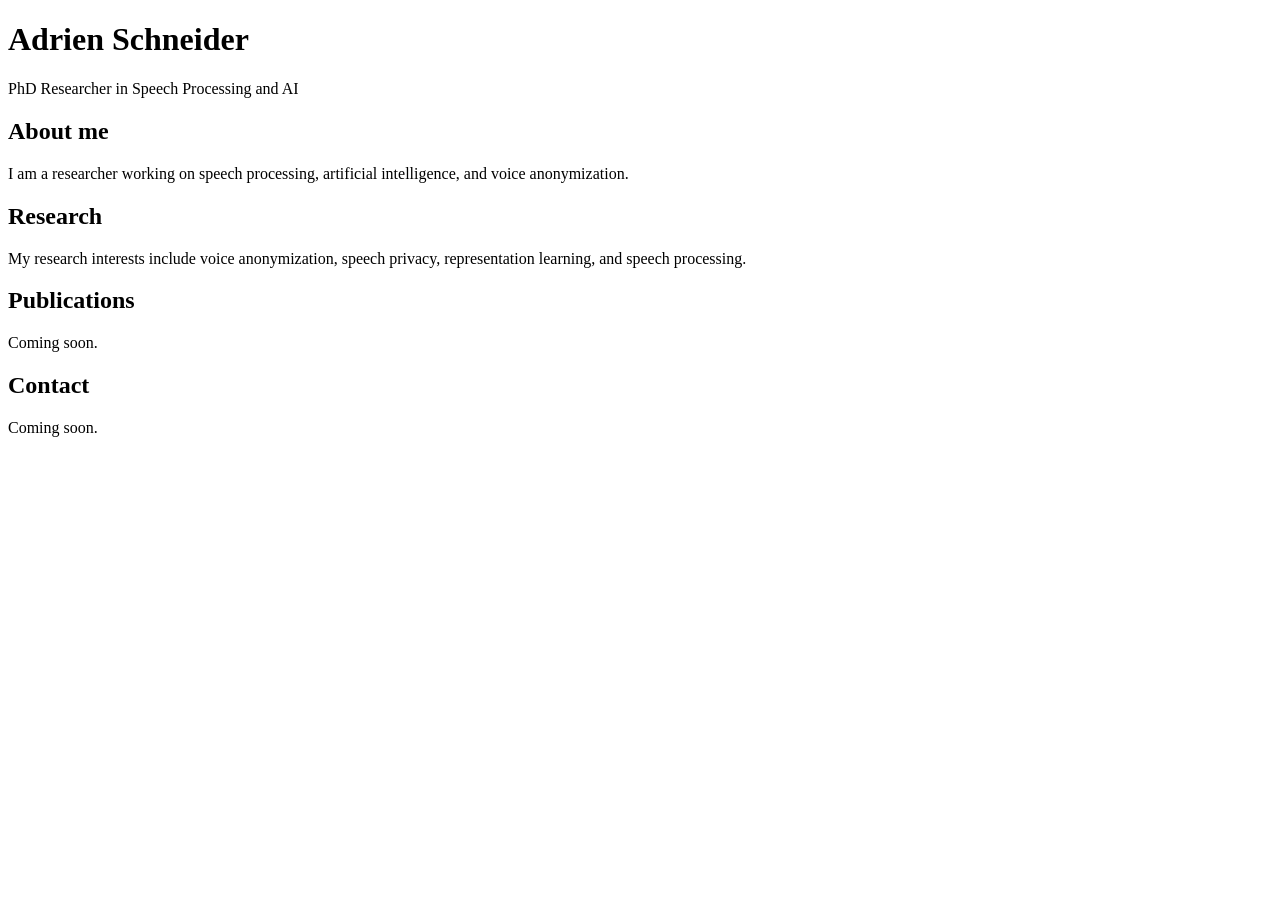
==== index.html @ f07cf277 "Create index.html with personal and research details Initial creation of index.html with personal in" ====
<!DOCTYPE html>
<html lang="en">
<head>
    <meta charset="UTF-8">
    <meta name="viewport" content="width=device-width, initial-scale=1.0">
    <title>Adrien Schneider</title>
</head>

<body>

    <h1>Adrien Schneider</h1>

    <p>PhD Researcher in Speech Processing and AI</p>

    <h2>About me</h2>

    <p>
        I am a researcher working on speech processing, artificial intelligence,
        and voice anonymization.
    </p>

    <h2>Research</h2>

    <p>
        My research interests include voice anonymization, speech privacy,
        representation learning, and speech processing.
    </p>

    <h2>Publications</h2>

    <p>
        Coming soon.
    </p>

    <h2>Contact</h2>

    <p>
        Coming soon.
    </p>

</body>
</html>
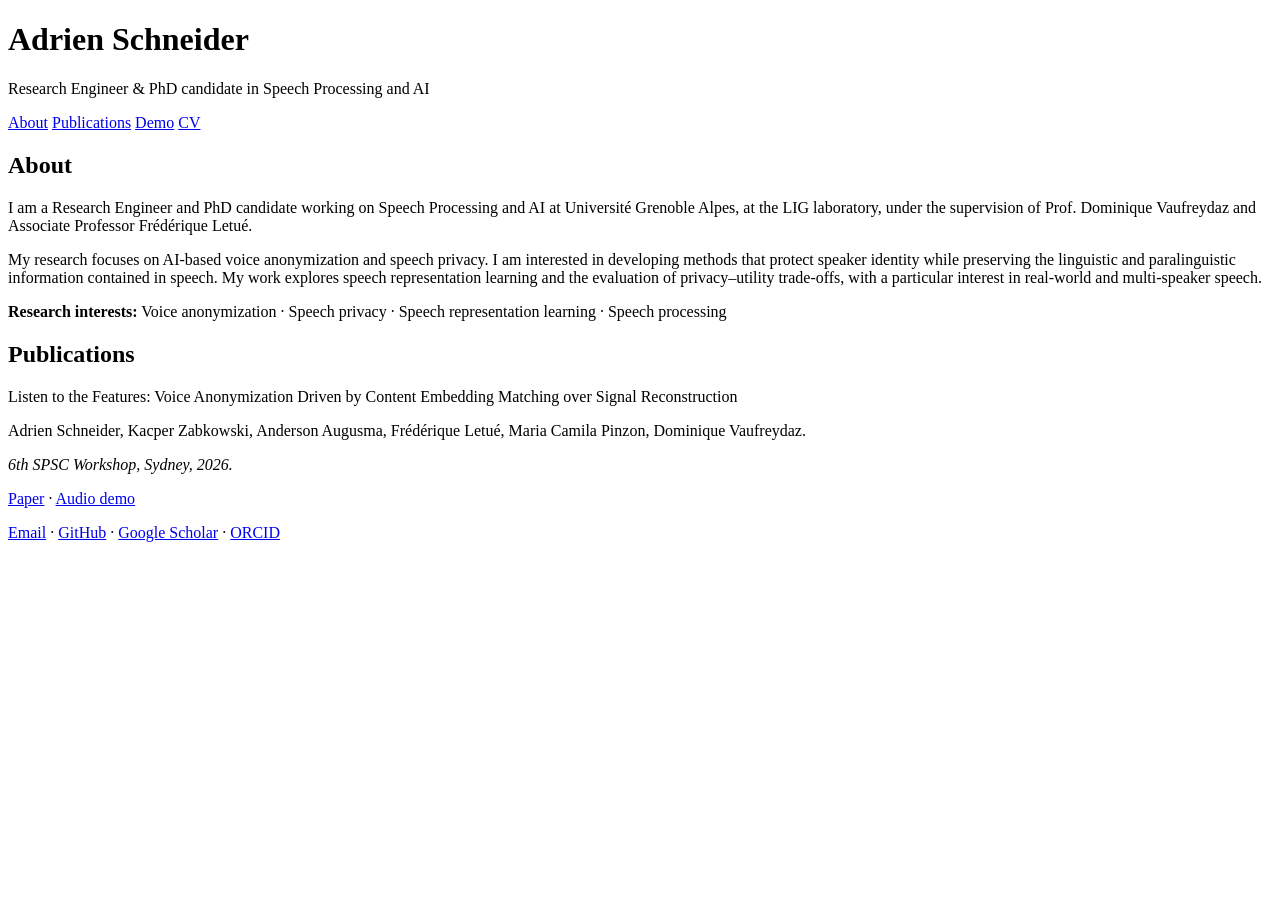
==== commit fe1659cb: "Enhance index.html with structured content and navigation Added header, main content, and footer sec" ====
--- a/index.html
+++ b/index.html
@@ -4,39 +4,97 @@
     <meta charset="UTF-8">
     <meta name="viewport" content="width=device-width, initial-scale=1.0">
     <title>Adrien Schneider</title>
+    <link rel="stylesheet" href="styles.css">
 </head>
 
 <body>
 
-    <h1>Adrien Schneider</h1>
+<header>
+    <div class="container header-content">
+        <div>
+            <h1>Adrien Schneider</h1>
+            <p class="subtitle">Research Engineer &amp; PhD candidate in Speech Processing and AI</p>
+        </div>
 
-    <p>PhD Researcher in Speech Processing and AI</p>
+        <nav>
+            <a href="#about">About</a>
+            <a href="#publications">Publications</a>
+            <a href="demo/">Demo</a>
+            <a href="cv.pdf">CV</a>
+        </nav>
+    </div>
+</header>
 
-    <h2>About me</h2>
 
-    <p>
-        I am a researcher working on speech processing, artificial intelligence,
-        and voice anonymization.
-    </p>
+<main class="container">
 
-    <h2>Research</h2>
+    <section id="about">
+        <h2>About</h2>
 
-    <p>
-        My research interests include voice anonymization, speech privacy,
-        representation learning, and speech processing.
-    </p>
+        <p>
+            I am a Research Engineer and PhD candidate working on Speech Processing
+            and AI at Université Grenoble Alpes, at the LIG laboratory, under the
+            supervision of Prof. Dominique Vaufreydaz and Associate Professor
+            Frédérique Letué.
+        </p>
 
-    <h2>Publications</h2>
+        <p>
+            My research focuses on AI-based voice anonymization and speech privacy.
+            I am interested in developing methods that protect speaker identity
+            while preserving the linguistic and paralinguistic information
+            contained in speech. My work explores speech representation learning
+            and the evaluation of privacy–utility trade-offs, with a particular
+            interest in real-world and multi-speaker speech.
+        </p>
 
-    <p>
-        Coming soon.
-    </p>
+        <p>
+            <strong>Research interests:</strong>
+            Voice anonymization · Speech privacy · Speech representation learning ·
+            Speech processing
+        </p>
+    </section>
 
-    <h2>Contact</h2>
 
-    <p>
-        Coming soon.
-    </p>
+    <section id="publications">
+        <h2>Publications</h2>
+
+        <div class="publication">
+            <p class="publication-title">
+                Listen to the Features: Voice Anonymization Driven by Content
+                Embedding Matching over Signal Reconstruction
+            </p>
+
+            <p>
+                Adrien Schneider, Kacper Zabkowski, Anderson Augusma,
+                Frédérique Letué, Maria Camila Pinzon, Dominique Vaufreydaz.
+            </p>
+
+            <p>
+                <em>6th SPSC Workshop, Sydney, 2026.</em>
+            </p>
+
+            <p class="links">
+                <a href="https://hal.science/hal-05683111" target="_blank">Paper</a>
+                ·
+                <a href="demo/">Audio demo</a>
+            </p>
+        </div>
+    </section>
+
+</main>
+
+
+<footer>
+    <div class="container">
+        <a href="mailto:YOUR_EMAIL">Email</a>
+        ·
+        <a href="https://github.com/adrien-schneider" target="_blank">GitHub</a>
+        ·
+        <a href="https://scholar.google.com/citations?user=WwiK3vgAAAAJ&hl=fr" target="_blank">Google Scholar</a>
+        ·
+        <a href="https://orcid.org/0009-0005-4874-3940" target="_blank">ORCID</a>
+    </div>
+</footer>
 
 </body>
 </html>
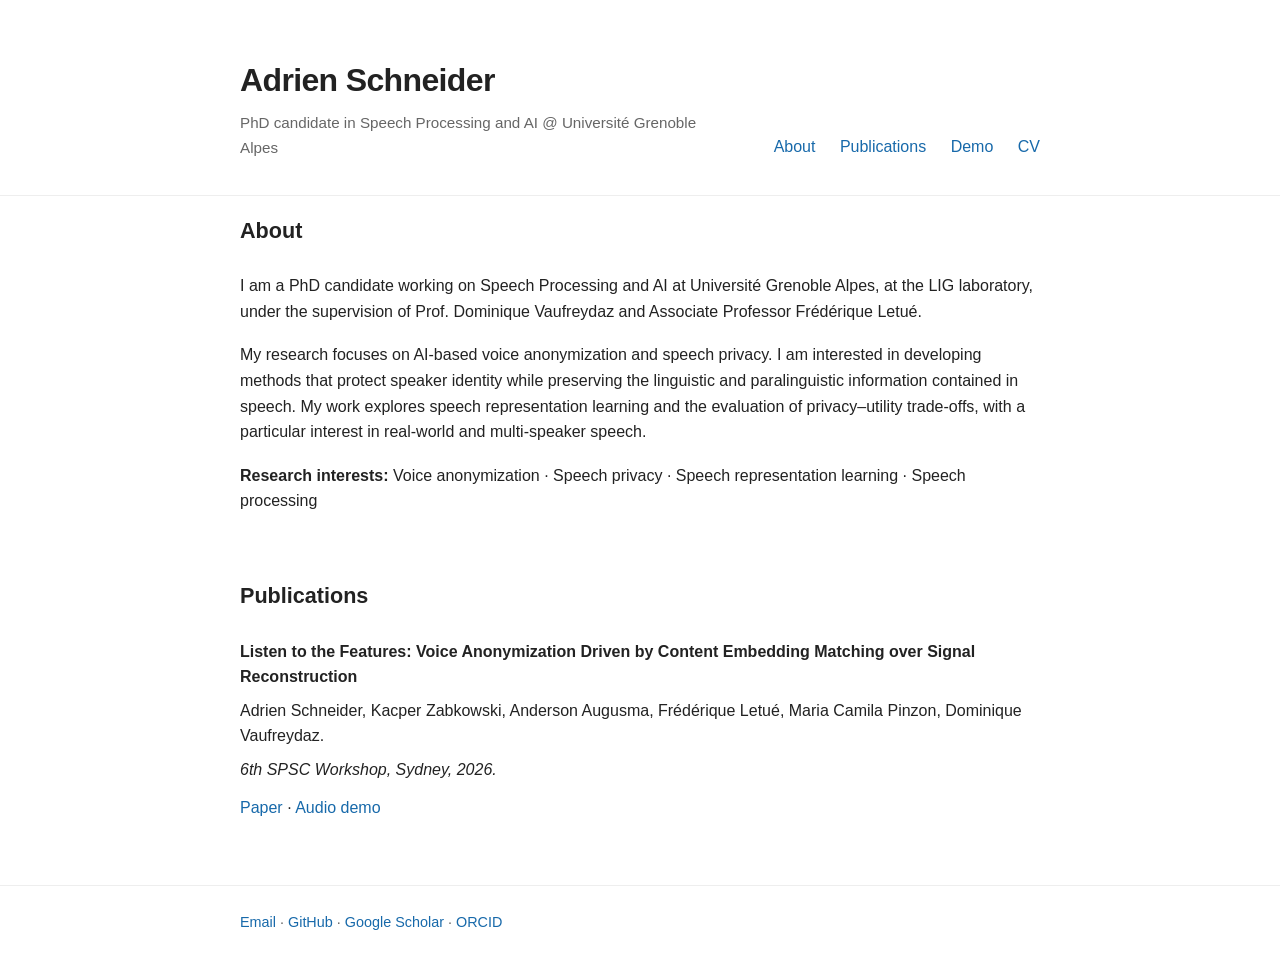
==== commit 022da0a3: "Revise personal details in index.html Updated subtitle and footer email address in index.html." ====
--- a/index.html
+++ b/index.html
@@ -13,7 +13,7 @@
     <div class="container header-content">
         <div>
             <h1>Adrien Schneider</h1>
-            <p class="subtitle">Research Engineer &amp; PhD candidate in Speech Processing and AI</p>
+            <p class="subtitle">PhD candidate in Speech Processing and AI @ Université Grenoble Alpes</p>
         </div>
 
         <nav>
@@ -32,7 +32,7 @@
         <h2>About</h2>
 
         <p>
-            I am a Research Engineer and PhD candidate working on Speech Processing
+            I am a PhD candidate working on Speech Processing
             and AI at Université Grenoble Alpes, at the LIG laboratory, under the
             supervision of Prof. Dominique Vaufreydaz and Associate Professor
             Frédérique Letué.
@@ -86,7 +86,7 @@
 
 <footer>
     <div class="container">
-        <a href="mailto:YOUR_EMAIL">Email</a>
+        <a href="mailto:adrien.schneider@univ-grenoble-alpes.fr">Email</a>
         ·
         <a href="https://github.com/adrien-schneider" target="_blank">GitHub</a>
         ·
--- a/styles.css
+++ b/styles.css
@@ -0,0 +1,141 @@
+* {
+    box-sizing: border-box;
+}
+
+body {
+    margin: 0;
+    font-family: -apple-system, BlinkMacSystemFont, "Segoe UI", Roboto, Helvetica, Arial, sans-serif;
+    color: #222;
+    background: #fff;
+    line-height: 1.6;
+}
+
+.container {
+    max-width: 850px;
+    margin: 0 auto;
+    padding: 0 25px;
+}
+
+header {
+    padding: 55px 0 35px;
+    border-bottom: 1px solid #eee;
+}
+
+.header-content {
+    display: flex;
+    justify-content: space-between;
+    align-items: flex-end;
+    gap: 40px;
+}
+
+h1 {
+    margin: 0;
+    font-size: 2rem;
+    font-weight: 600;
+    letter-spacing: -0.02em;
+}
+
+.subtitle {
+    margin: 5px 0 0;
+    color: #666;
+    font-size: 0.95rem;
+}
+
+nav {
+    white-space: nowrap;
+}
+
+nav a {
+    margin-left: 20px;
+}
+
+a {
+    color: #1769aa;
+    text-decoration: none;
+}
+
+a:hover {
+    text-decoration: underline;
+}
+
+main {
+    padding: 55px 0;
+}
+
+section {
+    margin-bottom: 65px;
+}
+
+h2 {
+    margin-bottom: 25px;
+    font-size: 1.35rem;
+    font-weight: 600;
+}
+
+p {
+    margin: 0 0 18px;
+}
+
+.publication {
+    margin-bottom: 35px;
+}
+
+.publication-title {
+    font-weight: 600;
+    margin-bottom: 8px;
+}
+
+.publication p {
+    margin-bottom: 8px;
+}
+
+.links {
+    margin-top: 12px;
+}
+
+footer {
+    padding: 25px 0 40px;
+    border-top: 1px solid #eee;
+    color: #666;
+    font-size: 0.9rem;
+}
+
+@media (max-width: 700px) {
+    .header-content {
+        display: block;
+    }
+
+    nav {
+        margin-top: 25px;
+    }
+
+    nav a {
+        margin-left: 0;
+        margin-right: 18px;
+    }
+
+    header {
+        padding-top: 35px;
+    }
+}
+
+.demo-example {
+    margin-bottom: 50px;
+}
+
+.demo-example h3 {
+    margin-bottom: 20px;
+    font-size: 1.1rem;
+    font-weight: 600;
+}
+
+.audio-label {
+    margin: 15px 0 5px;
+    font-size: 0.9rem;
+    color: #666;
+}
+
+audio {
+    width: 100%;
+    max-width: 600px;
+}
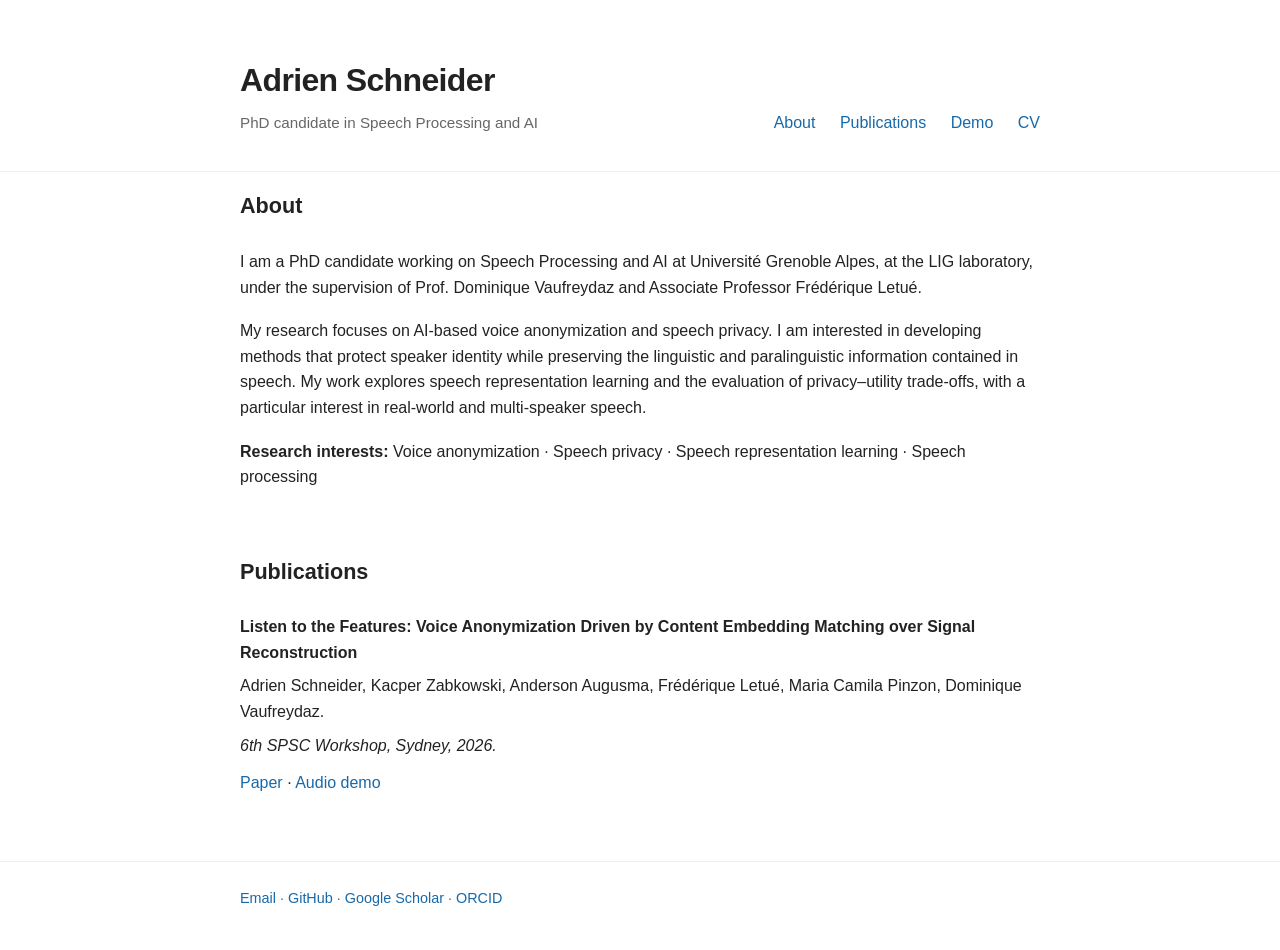
==== commit e69b0f5d: "Remove university affiliation from subtitle" ====
--- a/index.html
+++ b/index.html
@@ -13,7 +13,7 @@
     <div class="container header-content">
         <div>
             <h1>Adrien Schneider</h1>
-            <p class="subtitle">PhD candidate in Speech Processing and AI @ Université Grenoble Alpes</p>
+            <p class="subtitle">PhD candidate in Speech Processing and AI</p>
         </div>
 
         <nav>
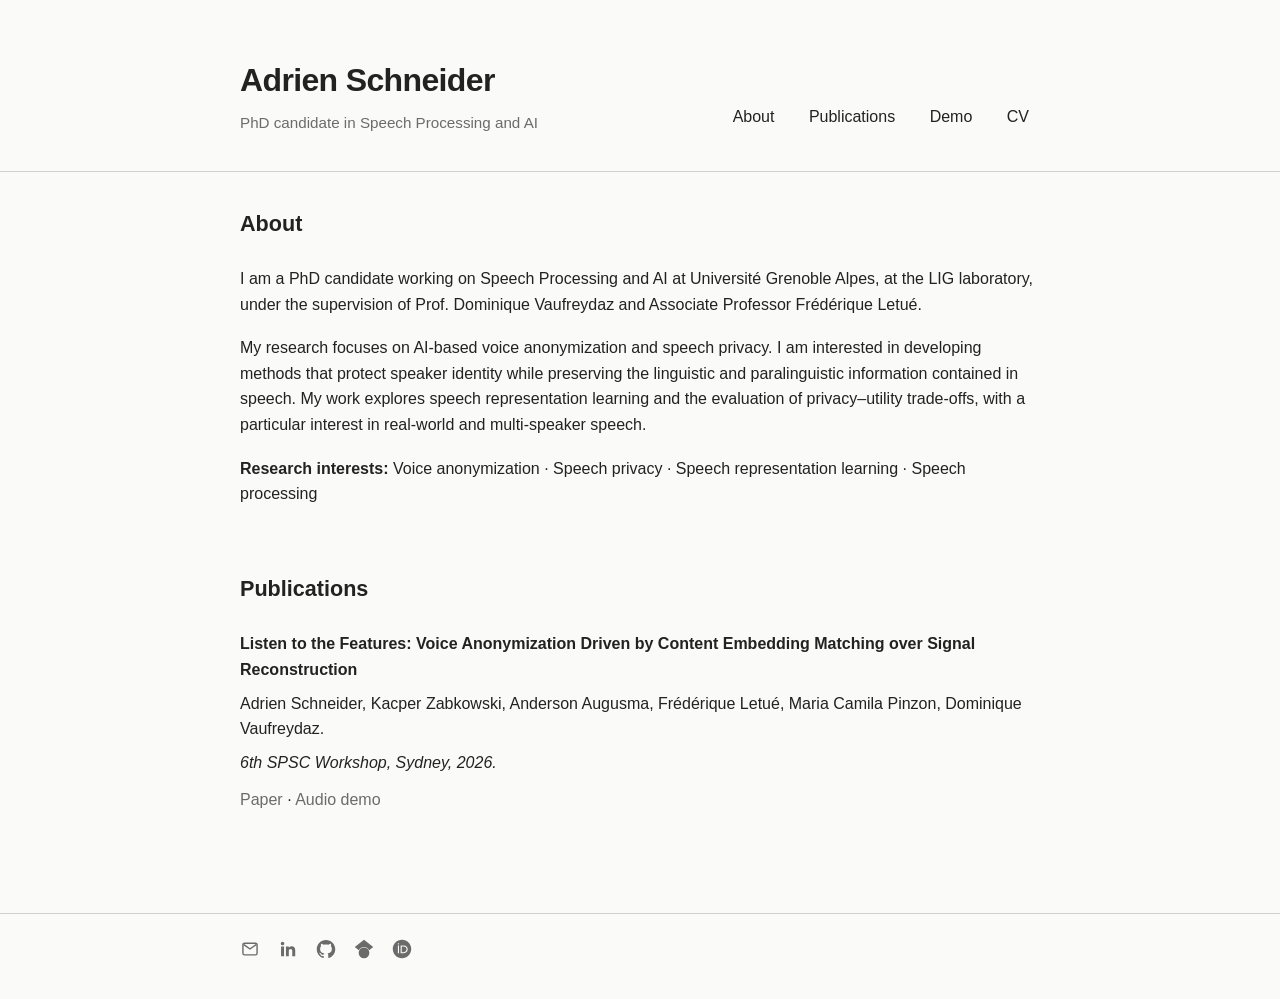
==== commit 6e8d7196: "changed color theme" ====
--- a/index.html
+++ b/index.html
@@ -86,13 +86,82 @@
 
 <footer>
     <div class="container">
-        <a href="mailto:adrien.schneider@univ-grenoble-alpes.fr">Email</a>
-        ·
-        <a href="https://github.com/adrien-schneider" target="_blank">GitHub</a>
-        ·
-        <a href="https://scholar.google.com/citations?user=WwiK3vgAAAAJ&hl=fr" target="_blank">Google Scholar</a>
-        ·
-        <a href="https://orcid.org/0009-0005-4874-3940" target="_blank">ORCID</a>
+        <div class="social-links">
+
+            <!-- Email -->
+            <a href="mailto:adrien.schneider@univ-grenoble-alpes.fr"
+               aria-label="Email"
+               title="Email">
+                <svg viewBox="0 0 24 24" aria-hidden="true"
+                     fill="none"
+                     stroke="currentColor"
+                     stroke-width="1.7"
+                     stroke-linecap="round"
+                     stroke-linejoin="round">
+                    <rect x="3.5" y="5" width="17" height="14" rx="2"/>
+                    <path d="m5 7 7 5 7-5"/>
+                </svg>
+            </a>
+
+            <!-- LinkedIn -->
+            <a href="https://www.linkedin.com/in/adrien-schneider-503509154"
+               target="_blank"
+               rel="noopener noreferrer"
+               aria-label="LinkedIn"
+               title="LinkedIn">
+                <!-- LinedIn SVG from Wikipedia -->
+                <svg height="72" 
+                     viewBox="0 0 72 72"
+                     fill="currentColor"
+                     aria-hidden=true" 
+                     width="72" 
+                     xmlns="http://www.w3.org/2000/svg">
+                    <path d="M62,62 L51.315625,62 L51.315625,43.8021149 C51.315625,38.8127542 49.4197917,36.0245323 45.4707031,36.0245323 C41.1746094,36.0245323 38.9300781,38.9261103 38.9300781,43.8021149 L38.9300781,62 L28.6333333,62 L28.6333333,27.3333333 L38.9300781,27.3333333 L38.9300781,32.0029283 C38.9300781,32.0029283 42.0260417,26.2742151 49.3825521,26.2742151 C56.7356771,26.2742151 62,30.7644705 62,40.051212 L62,62 Z M16.349349,22.7940133 C12.8420573,22.7940133 10,19.9296567 10,16.3970067 C10,12.8643566 12.8420573,10 16.349349,10 C19.8566406,10 22.6970052,12.8643566 22.6970052,16.3970067 C22.6970052,19.9296567 19.8566406,22.7940133 16.349349,22.7940133 Z M11.0325521,62 L21.769401,62 L21.769401,27.3333333 L11.0325521,27.3333333 L11.0325521,62 Z" fill="currentColor"/>
+                </svg>
+            </a>
+
+            <!-- GitHub -->
+            <a href="https://github.com/adrien-schneider"
+               target="_blank"
+               rel="noopener noreferrer"
+               aria-label="GitHub"
+               title="GitHub">
+                <svg viewBox="-1 -1 26 26" 
+                     fill="currentColor"
+                     aria-hidden="true" 
+                     xmlns="http://www.w3.org/2000/svg">
+                    <path d="M12 .297c-6.63 0-12 5.373-12 12 0 5.303 3.438 9.8 8.205 11.385.6.113.82-.258.82-.577 0-.285-.01-1.04-.015-2.04-3.338.724-4.042-1.61-4.042-1.61C4.422 18.07 3.633 17.7 3.633 17.7c-1.087-.744.084-.729.084-.729 1.205.084 1.838 1.236 1.838 1.236 1.07 1.835 2.809 1.305 3.495.998.108-.776.417-1.305.76-1.605-2.665-.3-5.466-1.332-5.466-5.93 0-1.31.465-2.38 1.235-3.22-.135-.303-.54-1.523.105-3.176 0 0 1.005-.322 3.3 1.23.96-.267 1.98-.399 3-.405 1.02.006 2.04.138 3 .405 2.28-1.552 3.285-1.23 3.285-1.23.645 1.653.24 2.873.12 3.176.765.84 1.23 1.91 1.23 3.22 0 4.61-2.805 5.625-5.475 5.92.42.36.81 1.096.81 2.22 0 1.606-.015 2.896-.015 3.286 0 .315.21.69.825.57C20.565 22.092 24 17.592 24 12.297c0-6.627-5.373-12-12-12"/>
+                </svg>
+            </a>
+
+            <!-- Google Scholar -->
+            <a href="https://scholar.google.com/citations?user=WwiK3vgAAAAJ"
+               target="_blank"
+               rel="noopener noreferrer"
+               aria-label="Google Scholar"
+               title="Google Scholar">
+                <svg fill="currentColor"
+                     viewBox="-1 -1 26 26"
+                     xmlns="http://www.w3.org/2000/svg">
+                  <path d="M5.242 13.769L0 9.5 12 0l12 9.5-5.242 4.269C17.548 11.249 14.978 9.5 12 9.5c-2.977 0-5.548 1.748-6.758 4.269zM12 10a7 7 0 1 0 0 14 7 7 0 0 0 0-14z"/>
+               </svg>
+            </a>
+
+            <!-- ORCID -->
+            <a href="https://orcid.org/0009-0005-4874-3940"
+               target="_blank"
+               rel="noopener noreferrer"
+               aria-label="ORCID"
+               title="ORCID">
+                <svg viewBox="-1 -1 26 26"
+                     fill="currentColor"
+                     aria-hidden="true" 
+                     xmlns="http://www.w3.org/2000/svg">
+                  <path d="M12 0C5.372 0 0 5.372 0 12s5.372 12 12 12 12-5.372 12-12S18.628 0 12 0zM7.369 4.378c.525 0 .947.431.947.947s-.422.947-.947.947a.95.95 0 0 1-.947-.947c0-.525.422-.947.947-.947zm-.722 3.038h1.444v10.041H6.647V7.416zm3.562 0h3.9c3.712 0 5.344 2.653 5.344 5.025 0 2.578-2.016 5.025-5.325 5.025h-3.919V7.416zm1.444 1.303v7.444h2.297c3.272 0 4.022-2.484 4.022-3.722 0-2.016-1.284-3.722-4.097-3.722h-2.222z"/>
+               </svg>
+            </a>
+
+        </div>
     </div>
 </footer>
 
--- a/styles.css
+++ b/styles.css
@@ -1,12 +1,23 @@
+:root {
+    --background: #FAFAF8;
+    --surface: #FFFFFF;
+    --text: #222222;
+    --secondary-text: #6B6B6B;
+    --border: #CFCFCF;
+    --hover-background: #F0F0ED;
+    --hover-border: #B5B5B2;
+}
+
 * {
     box-sizing: border-box;
 }
 
 body {
     margin: 0;
-    font-family: -apple-system, BlinkMacSystemFont, "Segoe UI", Roboto, Helvetica, Arial, sans-serif;
-    color: #222;
-    background: #fff;
+    font-family: -apple-system, BlinkMacSystemFont, "Segoe UI", Roboto,
+                 Helvetica, Arial, sans-serif;
+    color: var(--text);
+    background: var(--background);
     line-height: 1.6;
 }
 
@@ -16,9 +27,14 @@
     padding: 0 25px;
 }
 
+main.container {
+    padding-top: 35px;
+    padding-bottom: 35px;
+}
+
 header {
     padding: 55px 0 35px;
-    border-bottom: 1px solid #eee;
+    border-bottom: 1px solid var(--border);
 }
 
 .header-content {
@@ -37,7 +53,7 @@
 
 .subtitle {
     margin: 5px 0 0;
-    color: #666;
+    color: var(--secondary-text);
     font-size: 0.95rem;
 }
 
@@ -46,20 +62,26 @@
 }
 
 nav a {
-    margin-left: 20px;
+    display: inline-block;
+    margin-left: 8px;
+    padding: 5px 10px;
+    border: 1px solid transparent;
+    border-radius: 5px;
+}
+
+nav a:hover {
+    background: var(--hover-background);
+    border-color: var(--hover-border);
 }
 
 a {
-    color: #1769aa;
+    color: var(--text);
     text-decoration: none;
 }
 
-a:hover {
-    text-decoration: underline;
-}
-
 main {
-    padding: 55px 0;
+    padding: 70px 0 55px;
+    padding-top: 150px;
 }
 
 section {
@@ -67,7 +89,7 @@
 }
 
 h2 {
-    margin-bottom: 25px;
+    margin: 0 0 25px;
     font-size: 1.35rem;
     font-weight: 600;
 }
@@ -93,12 +115,74 @@
     margin-top: 12px;
 }
 
+.links a {
+    color: var(--secondary-text);
+}
+
+.links a:hover {
+    color: var(--text);
+}
+
 footer {
     padding: 25px 0 40px;
-    border-top: 1px solid #eee;
-    color: #666;
+    border-top: 1px solid var(--border);
+    color: var(--secondary-text);
     font-size: 0.9rem;
 }
+
+footer a {
+    color: var(--secondary-text);
+}
+
+footer a:hover {
+    color: var(--text);
+}
+
+.social-links {
+    display: flex;
+    align-items: center;
+    gap: 18px;
+}
+
+.social-links a {
+    display: flex;
+    align-items: center;
+    color: var(--secondary-text);
+}
+
+.social-links a:hover {
+    color: var(--text);
+}
+
+.social-links svg {
+    width: 20px;
+    height: 20px;
+}
+
+
+/* Demo page */
+
+.demo-example {
+    margin-bottom: 50px;
+}
+
+.demo-example h3 {
+    margin-bottom: 20px;
+    font-size: 1.1rem;
+    font-weight: 600;
+}
+
+.audio-label {
+    margin: 15px 0 5px;
+    font-size: 0.9rem;
+    color: var(--secondary-text);
+}
+
+audio {
+    width: 100%;
+    max-width: 600px;
+}
+
 
 @media (max-width: 700px) {
     .header-content {
@@ -111,31 +195,10 @@
 
     nav a {
         margin-left: 0;
-        margin-right: 18px;
+        margin-right: 8px;
     }
 
     header {
         padding-top: 35px;
     }
 }
-
-.demo-example {
-    margin-bottom: 50px;
-}
-
-.demo-example h3 {
-    margin-bottom: 20px;
-    font-size: 1.1rem;
-    font-weight: 600;
-}
-
-.audio-label {
-    margin: 15px 0 5px;
-    font-size: 0.9rem;
-    color: #666;
-}
-
-audio {
-    width: 100%;
-    max-width: 600px;
-}
